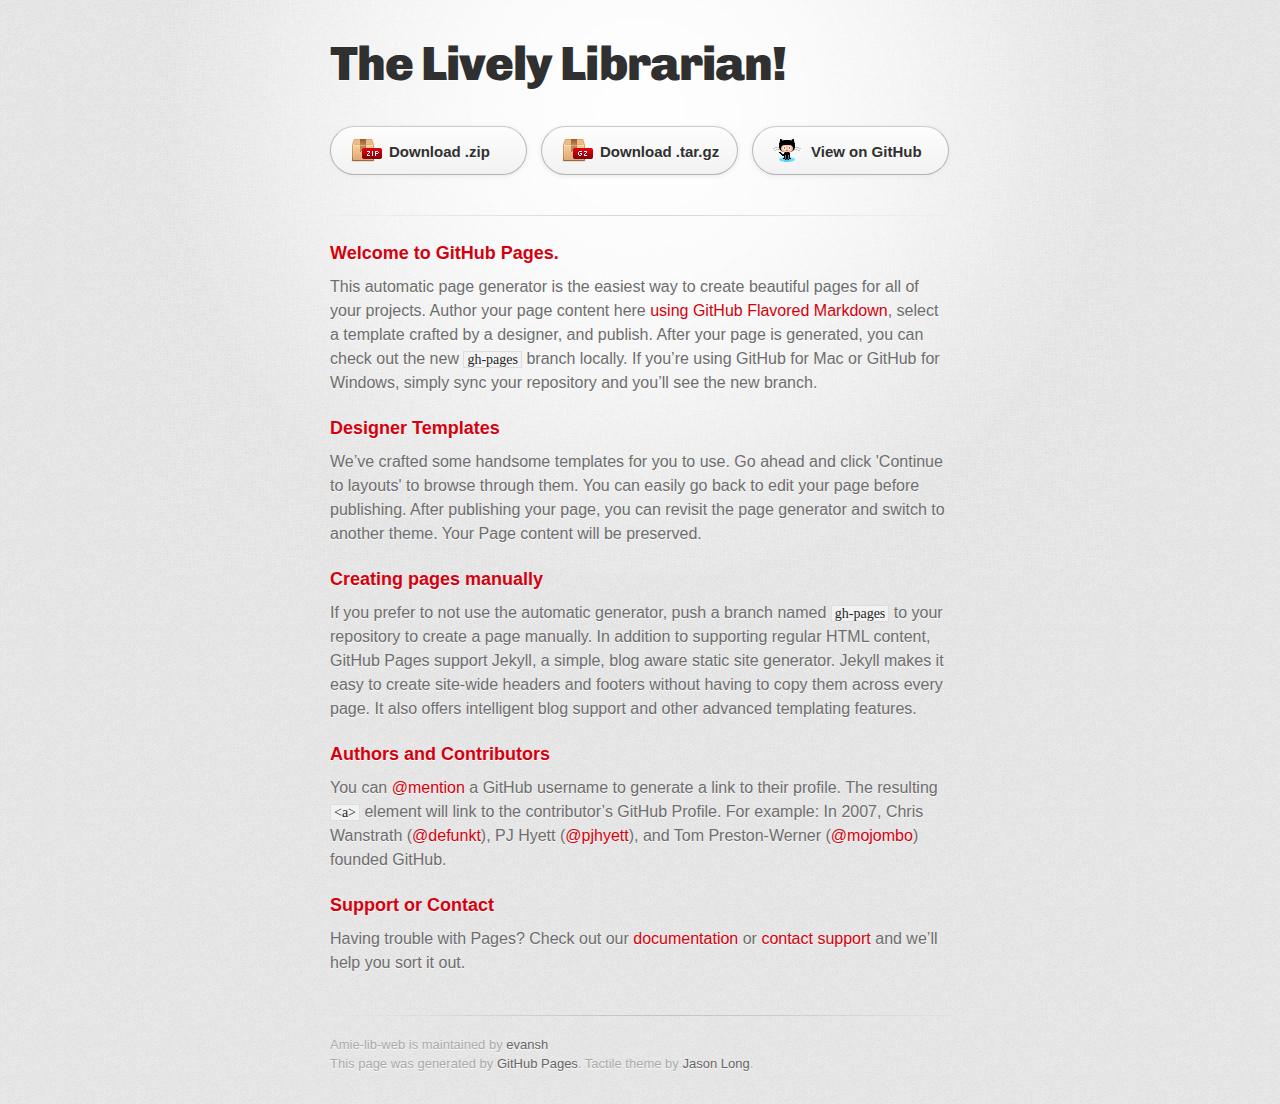
==== index.html @ ff78435d "Update index.html" ====
<!DOCTYPE html>
<html>
  <head>
    <meta charset='utf-8'>
    <meta http-equiv="X-UA-Compatible" content="chrome=1">
    <link href='https://fonts.googleapis.com/css?family=Chivo:900' rel='stylesheet' type='text/css'>
    <link rel="stylesheet" type="text/css" href="stylesheets/stylesheet.css" media="screen">
    <link rel="stylesheet" type="text/css" href="stylesheets/github-dark.css" media="screen">
    <link rel="stylesheet" type="text/css" href="stylesheets/print.css" media="print">
    <!--[if lt IE 9]>
    <script src="//html5shiv.googlecode.com/svn/trunk/html5.js"></script>
    <![endif]-->
    <title>The Lively Librarian</title>
  </head>

  <body>
    <div id="container">
      <div class="inner">

        <header>
          <h1>The Lively Librarian!</h1>
          <h2></h2>
        </header>

        <section id="downloads" class="clearfix">
          <a href="https://github.com/evansh/amie-lib-web/zipball/master" id="download-zip" class="button"><span>Download .zip</span></a>
          <a href="https://github.com/evansh/amie-lib-web/tarball/master" id="download-tar-gz" class="button"><span>Download .tar.gz</span></a>
          <a href="https://github.com/evansh/amie-lib-web" id="view-on-github" class="button"><span>View on GitHub</span></a>
        </section>

        <hr>

        <section id="main_content">
          <h3>
<a id="welcome-to-github-pages" class="anchor" href="#welcome-to-github-pages" aria-hidden="true"><span class="octicon octicon-link"></span></a>Welcome to GitHub Pages.</h3>

<p>This automatic page generator is the easiest way to create beautiful pages for all of your projects. Author your page content here <a href="https://guides.github.com/features/mastering-markdown/">using GitHub Flavored Markdown</a>, select a template crafted by a designer, and publish. After your page is generated, you can check out the new <code>gh-pages</code> branch locally. If you’re using GitHub for Mac or GitHub for Windows, simply sync your repository and you’ll see the new branch.</p>

<h3>
<a id="designer-templates" class="anchor" href="#designer-templates" aria-hidden="true"><span class="octicon octicon-link"></span></a>Designer Templates</h3>

<p>We’ve crafted some handsome templates for you to use. Go ahead and click 'Continue to layouts' to browse through them. You can easily go back to edit your page before publishing. After publishing your page, you can revisit the page generator and switch to another theme. Your Page content will be preserved.</p>

<h3>
<a id="creating-pages-manually" class="anchor" href="#creating-pages-manually" aria-hidden="true"><span class="octicon octicon-link"></span></a>Creating pages manually</h3>

<p>If you prefer to not use the automatic generator, push a branch named <code>gh-pages</code> to your repository to create a page manually. In addition to supporting regular HTML content, GitHub Pages support Jekyll, a simple, blog aware static site generator. Jekyll makes it easy to create site-wide headers and footers without having to copy them across every page. It also offers intelligent blog support and other advanced templating features.</p>

<h3>
<a id="authors-and-contributors" class="anchor" href="#authors-and-contributors" aria-hidden="true"><span class="octicon octicon-link"></span></a>Authors and Contributors</h3>

<p>You can <a href="https://github.com/blog/821" class="user-mention">@mention</a> a GitHub username to generate a link to their profile. The resulting <code>&lt;a&gt;</code> element will link to the contributor’s GitHub Profile. For example: In 2007, Chris Wanstrath (<a href="https://github.com/defunkt" class="user-mention">@defunkt</a>), PJ Hyett (<a href="https://github.com/pjhyett" class="user-mention">@pjhyett</a>), and Tom Preston-Werner (<a href="https://github.com/mojombo" class="user-mention">@mojombo</a>) founded GitHub.</p>

<h3>
<a id="support-or-contact" class="anchor" href="#support-or-contact" aria-hidden="true"><span class="octicon octicon-link"></span></a>Support or Contact</h3>

<p>Having trouble with Pages? Check out our <a href="https://help.github.com/pages">documentation</a> or <a href="https://github.com/contact">contact support</a> and we’ll help you sort it out.</p>
        </section>

        <footer>
          Amie-lib-web is maintained by <a href="https://github.com/evansh">evansh</a><br>
          This page was generated by <a href="https://pages.github.com">GitHub Pages</a>. Tactile theme by <a href="https://twitter.com/jasonlong">Jason Long</a>.
        </footer>

        
      </div>
    </div>
  </body>
</html>
---- stylesheets/stylesheet.css ----
/* http://meyerweb.com/eric/tools/css/reset/
   v2.0 | 20110126
   License: none (public domain)
*/
html, body, div, span, applet, object, iframe,
h1, h2, h3, h4, h5, h6, p, blockquote, pre,
a, abbr, acronym, address, big, cite, code,
del, dfn, em, img, ins, kbd, q, s, samp,
small, strike, strong, sub, sup, tt, var,
b, u, i, center,
dl, dt, dd, ol, ul, li,
fieldset, form, label, legend,
table, caption, tbody, tfoot, thead, tr, th, td,
article, aside, canvas, details, embed,
figure, figcaption, footer, header, hgroup,
menu, nav, output, ruby, section, summary,
time, mark, audio, video {
	padding: 0;
	margin: 0;
	font: inherit;
	font-size: 100%;
	vertical-align: baseline;
	border: 0;
}
/* HTML5 display-role reset for older browsers */
article, aside, details, figcaption, figure,
footer, header, hgroup, menu, nav, section {
	display: block;
}
body {
	line-height: 1;
}
ol, ul {
	list-style: none;
}
blockquote, q {
	quotes: none;
}
blockquote:before, blockquote:after,
q:before, q:after {
	content: '';
	content: none;
}
table {
	border-spacing: 0;
	border-collapse: collapse;
}

/* LAYOUT STYLES */
body {
  font-family: 'Helvetica Neue', Helvetica, Arial, serif;
  font-size: 1em;
  line-height: 1.5;
  color: #6d6d6d;
  text-shadow: 0 1px 0 rgba(255, 255, 255, 0.8);
  background: #e7e7e7 url(../images/body-bg.png) 0 0 repeat;
}

a {
  color: #d5000d;
}
a:hover {
  color: #c5000c;
}

header {
  padding-top: 35px;
  padding-bottom: 25px;
}

header h1 {
  font-family: 'Chivo', 'Helvetica Neue', Helvetica, Arial, serif;
  font-size: 48px; font-weight: 900;
  line-height: 1.2;
  color: #303030;
  letter-spacing: -1px;
}

header h2 {
  font-size: 24px;
  font-weight: normal;
  line-height: 1.3;
  color: #aaa;
  letter-spacing: -1px;
}

#container {
  min-height: 595px;
  background: transparent url(../images/highlight-bg.jpg) 50% 0 no-repeat;
}

.inner {
  width: 620px;
  margin: 0 auto;
}

#container .inner img {
  max-width: 100%;
}

#downloads {
  margin-bottom: 40px;
}

a.button {
  display: block;
  float: left;
  width: 179px;
  padding: 12px 8px 12px 8px;
  margin-right: 14px;
  font-size: 15px;
  font-weight: bold;
  line-height: 25px;
  color: #303030;
  background: #fdfdfd; /* Old browsers */
  background: -moz-linear-gradient(top,  #fdfdfd 0%, #f2f2f2 100%); /* FF3.6+ */
  background: -webkit-gradient(linear, left top, left bottom, color-stop(0%,#fdfdfd), color-stop(100%,#f2f2f2)); /* Chrome,Safari4+ */
  background: -webkit-linear-gradient(top,  #fdfdfd 0%,#f2f2f2 100%); /* Chrome10+,Safari5.1+ */
  background: -o-linear-gradient(top,  #fdfdfd 0%,#f2f2f2 100%); /* Opera 11.10+ */
  background: -ms-linear-gradient(top,  #fdfdfd 0%,#f2f2f2 100%); /* IE10+ */
  background: linear-gradient(top,  #fdfdfd 0%,#f2f2f2 100%); /* W3C */
  filter: progid:DXImageTransform.Microsoft.gradient( startColorstr='#fdfdfd', endColorstr='#f2f2f2',GradientType=0 ); /* IE6-9 */
  border-top: solid 1px #cbcbcb;
  border-right: solid 1px #b7b7b7;
  border-bottom: solid 1px #b3b3b3;
  border-left: solid 1px #b7b7b7;
  border-radius: 30px;
  -webkit-box-shadow: 10px 10px 5px #888;
  -moz-box-shadow: 10px 10px 5px #888;
  box-shadow: 0px 1px 5px #e8e8e8;
  -moz-border-radius: 30px;
  -webkit-border-radius: 30px;
}
a.button:hover {
  background: #fafafa; /* Old browsers */
  background: -moz-linear-gradient(top,  #fdfdfd 0%, #f6f6f6 100%); /* FF3.6+ */
  background: -webkit-gradient(linear, left top, left bottom, color-stop(0%,#fdfdfd), color-stop(100%,#f6f6f6)); /* Chrome,Safari4+ */
  background: -webkit-linear-gradient(top,  #fdfdfd 0%,#f6f6f6 100%); /* Chrome10+,Safari5.1+ */
  background: -o-linear-gradient(top,  #fdfdfd 0%,#f6f6f6 100%); /* Opera 11.10+ */
  background: -ms-linear-gradient(top,  #fdfdfd 0%,#f6f6f6 100%); /* IE10+ */
  background: linear-gradient(top,  #fdfdfd 0%,#f6f6f6, 100%); /* W3C */
  filter: progid:DXImageTransform.Microsoft.gradient( startColorstr='#fdfdfd', endColorstr='#f6f6f6',GradientType=0 ); /* IE6-9 */
  border-top: solid 1px #b7b7b7;
  border-right: solid 1px #b3b3b3;
  border-bottom: solid 1px #b3b3b3;
  border-left: solid 1px #b3b3b3;
}

a.button span {
  display: block;
  height: 23px;
  padding-left: 50px;
}

#download-zip span {
  background: transparent url(../images/zip-icon.png) 12px 50% no-repeat;
}
#download-tar-gz span {
  background: transparent url(../images/tar-gz-icon.png) 12px 50% no-repeat;
}
#view-on-github span {
  background: transparent url(../images/octocat-icon.png) 12px 50% no-repeat;
}
#view-on-github {
  margin-right: 0;
}

code, pre {
  margin-bottom: 30px;
  font-family: Monaco, "Bitstream Vera Sans Mono", "Lucida Console", Terminal;
  font-size: 14px;
  color: #222;
}

code {
  padding: 0 3px;
  background-color: #f2f2f2;
  border: solid 1px #ddd;
}

pre {
  padding: 20px;
  overflow: auto;
  color: #f2f2f2;
  text-shadow: none;
  background: #303030;
}
pre code {
  padding: 0;
  color: #f2f2f2;
  background-color: #303030;
  border: none;
}

ul, ol, dl {
  margin-bottom: 20px;
}


/* COMMON STYLES */

hr {
  height: 1px;
  padding-bottom: 1em;
  margin-top: 1em;
  line-height: 1px;
  background: transparent url('../images/hr.png') 50% 0 no-repeat;
  border: none;
}

strong {
  font-weight: bold;
}

em {
  font-style: italic;
}

table {
  width: 100%;
  border: 1px solid #ebebeb;
}

th {
  font-weight: 500;
}

td {
  font-weight: 300;
  text-align: center;
  border: 1px solid #ebebeb;
}

form {
  padding: 20px;
  background: #f2f2f2;

}


/* GENERAL ELEMENT TYPE STYLES */

h1 {
  font-size: 32px;
}

h2 {
  margin-bottom: 8px;
  font-size: 22px;
  font-weight: bold;
  color: #303030;
}

h3 {
  margin-bottom: 8px;
  font-size: 18px;
  font-weight: bold;
  color: #d5000d;
}

h4 {
  font-size: 16px;
  font-weight: bold;
  color: #303030;
}

h5 {
  font-size: 1em;
  color: #303030;
}

h6 {
  font-size: .8em;
  color: #303030;
}

p {
  margin-bottom: 20px;
  font-weight: 300;
}

a {
  text-decoration: none;
}

p a {
  font-weight: 400;
}

blockquote {
  padding: 0 0 0 30px;
  margin-bottom: 20px;
  font-size: 1.6em;
  border-left: 10px solid #e9e9e9;
}

ul li {
  list-style-position: inside;
  list-style: disc;
  padding-left: 20px;
}

ol li {
  list-style-position: inside;
  list-style: decimal;
  padding-left: 3px;
}

dl dt {
  color: #303030;
}

footer {
  padding-top: 20px;
  padding-bottom: 30px;
  margin-top: 40px;
  font-size: 13px;
  color: #aaa;
  background: transparent url('../images/hr.png') 0 0 no-repeat;
}

footer a {
  color: #666;
}
footer a:hover {
  color: #444;
}

/* MISC */
.clearfix:after {
  display: block;
  height: 0;
  clear: both;
  visibility: hidden;
  content: '.';
}

.clearfix {display: inline-block;}
* html .clearfix {height: 1%;}
.clearfix {display: block;}

/* #Media Queries
================================================== */

/* Smaller than standard 960 (devices and browsers) */
@media only screen and (max-width: 959px) { }

/* Tablet Portrait size to standard 960 (devices and browsers) */
@media only screen and (min-width: 768px) and (max-width: 959px) { }

/* All Mobile Sizes (devices and browser) */
@media only screen and (max-width: 767px) {
  header {
    padding-top: 10px;
    padding-bottom: 10px;
  }
  #downloads {
    margin-bottom: 25px;
  }
  #download-zip, #download-tar-gz {
    display: none;
  }
  .inner {
    width: 94%;
    margin: 0 auto;
  }
}

/* Mobile Landscape Size to Tablet Portrait (devices and browsers) */
@media only screen and (min-width: 480px) and (max-width: 767px) { }

/* Mobile Portrait Size to Mobile Landscape Size (devices and browsers) */
@media only screen and (max-width: 479px) { }
---- stylesheets/github-dark.css ----
/*
   Copyright 2014 GitHub Inc.

   Licensed under the Apache License, Version 2.0 (the "License");
   you may not use this file except in compliance with the License.
   You may obtain a copy of the License at

       http://www.apache.org/licenses/LICENSE-2.0

   Unless required by applicable law or agreed to in writing, software
   distributed under the License is distributed on an "AS IS" BASIS,
   WITHOUT WARRANTIES OR CONDITIONS OF ANY KIND, either express or implied.
   See the License for the specific language governing permissions and
   limitations under the License.

*/

.pl-c /* comment */ {
  color: #969896;
}

.pl-c1      /* constant, markup.raw, meta.diff.header, meta.module-reference, meta.property-name, support, support.constant, support.variable, variable.other.constant */,
.pl-s .pl-v /* string variable */ {
  color: #0099cd;
}

.pl-e  /* entity */,
.pl-en /* entity.name */ {
  color: #9774cb;
}

.pl-s .pl-s1 /* string source */,
.pl-smi      /* storage.modifier.import, storage.modifier.package, storage.type.java, variable.other, variable.parameter.function */ {
  color: #ddd;
}

.pl-ent /* entity.name.tag */ {
  color: #7bcc72;
}

.pl-k /* keyword, storage, storage.type */ {
  color: #cc2372;
}

.pl-pds              /* punctuation.definition.string, string.regexp.character-class */,
.pl-s                /* string */,
.pl-s .pl-pse .pl-s1 /* string punctuation.section.embedded source */,
.pl-sr               /* string.regexp */,
.pl-sr .pl-cce       /* string.regexp constant.character.escape */,
.pl-sr .pl-sra       /* string.regexp string.regexp.arbitrary-repitition */,
.pl-sr .pl-sre       /* string.regexp source.ruby.embedded */ {
  color: #3c66e2;
}

.pl-v /* variable */ {
  color: #fb8764;
}

.pl-id /* invalid.deprecated */ {
  color: #e63525;
}

.pl-ii /* invalid.illegal */ {
  background-color: #e63525;
  color: #f8f8f8;
}

.pl-sr .pl-cce /* string.regexp constant.character.escape */ {
  color: #7bcc72;
  font-weight: bold;
}

.pl-ml /* markup.list */ {
  color: #c26b2b;
}

.pl-mh        /* markup.heading */,
.pl-mh .pl-en /* markup.heading entity.name */,
.pl-ms        /* meta.separator */ {
  color: #264ec5;
  font-weight: bold;
}

.pl-mq /* markup.quote */ {
  color: #00acac;
}

.pl-mi /* markup.italic */ {
  color: #ddd;
  font-style: italic;
}

.pl-mb /* markup.bold */ {
  color: #ddd;
  font-weight: bold;
}

.pl-md /* markup.deleted, meta.diff.header.from-file */ {
  background-color: #ffecec;
  color: #bd2c00;
}

.pl-mi1 /* markup.inserted, meta.diff.header.to-file */ {
  background-color: #eaffea;
  color: #55a532;
}

.pl-mdr /* meta.diff.range */ {
  color: #9774cb;
  font-weight: bold;
}

.pl-mo /* meta.output */ {
  color: #264ec5;
}
---- stylesheets/print.css ----
html, body, div, span, applet, object, iframe,
h1, h2, h3, h4, h5, h6, p, blockquote, pre,
a, abbr, acronym, address, big, cite, code,
del, dfn, em, img, ins, kbd, q, s, samp,
small, strike, strong, sub, sup, tt, var,
b, u, i, center,
dl, dt, dd, ol, ul, li,
fieldset, form, label, legend,
table, caption, tbody, tfoot, thead, tr, th, td,
article, aside, canvas, details, embed,
figure, figcaption, footer, header, hgroup,
menu, nav, output, ruby, section, summary,
time, mark, audio, video {
  padding: 0;
  margin: 0;
  font: inherit;
  font-size: 100%;
  vertical-align: baseline;
  border: 0;
}
/* HTML5 display-role reset for older browsers */
article, aside, details, figcaption, figure,
footer, header, hgroup, menu, nav, section {
  display: block;
}
body {
  line-height: 1;
}
ol, ul {
  list-style: none;
}
blockquote, q {
  quotes: none;
}
blockquote:before, blockquote:after,
q:before, q:after {
  content: '';
  content: none;
}
table {
  border-spacing: 0;
  border-collapse: collapse;
}
body {
  font-family: 'Helvetica Neue', Helvetica, Arial, serif;
  font-size: 13px;
  line-height: 1.5;
  color: #000;
}

a {
  font-weight: bold;
  color: #d5000d;
}

header {
  padding-top: 35px;
  padding-bottom: 10px;
}

header h1 {
  font-size: 48px;
  font-weight: bold;
  line-height: 1.2;
  color: #303030;
  letter-spacing: -1px;
}

header h2 {
  font-size: 24px;
  font-weight: normal;
  line-height: 1.3;
  color: #aaa;
  letter-spacing: -1px;
}
#downloads {
  display: none;
}
#main_content {
  padding-top: 20px;
}

code, pre {
  margin-bottom: 30px;
  font-family: Monaco, "Bitstream Vera Sans Mono", "Lucida Console", Terminal;
  font-size: 12px;
  color: #222;
}

code {
  padding: 0 3px;
}

pre {
  padding: 20px;
  overflow: auto;
  border: solid 1px #ddd;
}
pre code {
  padding: 0;
}

ul, ol, dl {
  margin-bottom: 20px;
}


/* COMMON STYLES */

table {
  width: 100%;
  border: 1px solid #ebebeb;
}

th {
  font-weight: 500;
}

td {
  font-weight: 300;
  text-align: center;
  border: 1px solid #ebebeb;
}

form {
  padding: 20px;
  background: #f2f2f2;

}


/* GENERAL ELEMENT TYPE STYLES */

h1 {
  font-size: 2.8em;
}

h2 {
  margin-bottom: 8px;
  font-size: 22px;
  font-weight: bold;
  color: #303030;
}

h3 {
  margin-bottom: 8px;
  font-size: 18px;
  font-weight: bold;
  color: #d5000d;
}

h4 {
  font-size: 16px;
  font-weight: bold;
  color: #303030;
}

h5 {
  font-size: 1em;
  color: #303030;
}

h6 {
  font-size: .8em;
  color: #303030;
}

p {
  margin-bottom: 20px;
  font-weight: 300;
}

a {
  text-decoration: none;
}

p a {
  font-weight: 400;
}

blockquote {
  padding: 0 0 0 30px;
  margin-bottom: 20px;
  font-size: 1.6em;
  border-left: 10px solid #e9e9e9;
}

ul li {
  list-style-position: inside;
  list-style: disc;
  padding-left: 20px;
}

ol li {
  list-style-position: inside;
  list-style: decimal;
  padding-left: 3px;
}

dl dd {
  font-style: italic;
  font-weight: 100;
}

footer {
  padding-top: 20px;
  padding-bottom: 30px;
  margin-top: 40px;
  font-size: 13px;
  color: #aaa;
}

footer a {
  color: #666;
}

/* MISC */
.clearfix:after {
  display: block;
  height: 0;
  clear: both;
  visibility: hidden;
  content: '.';
}

.clearfix {display: inline-block;}
* html .clearfix {height: 1%;}
.clearfix {display: block;}
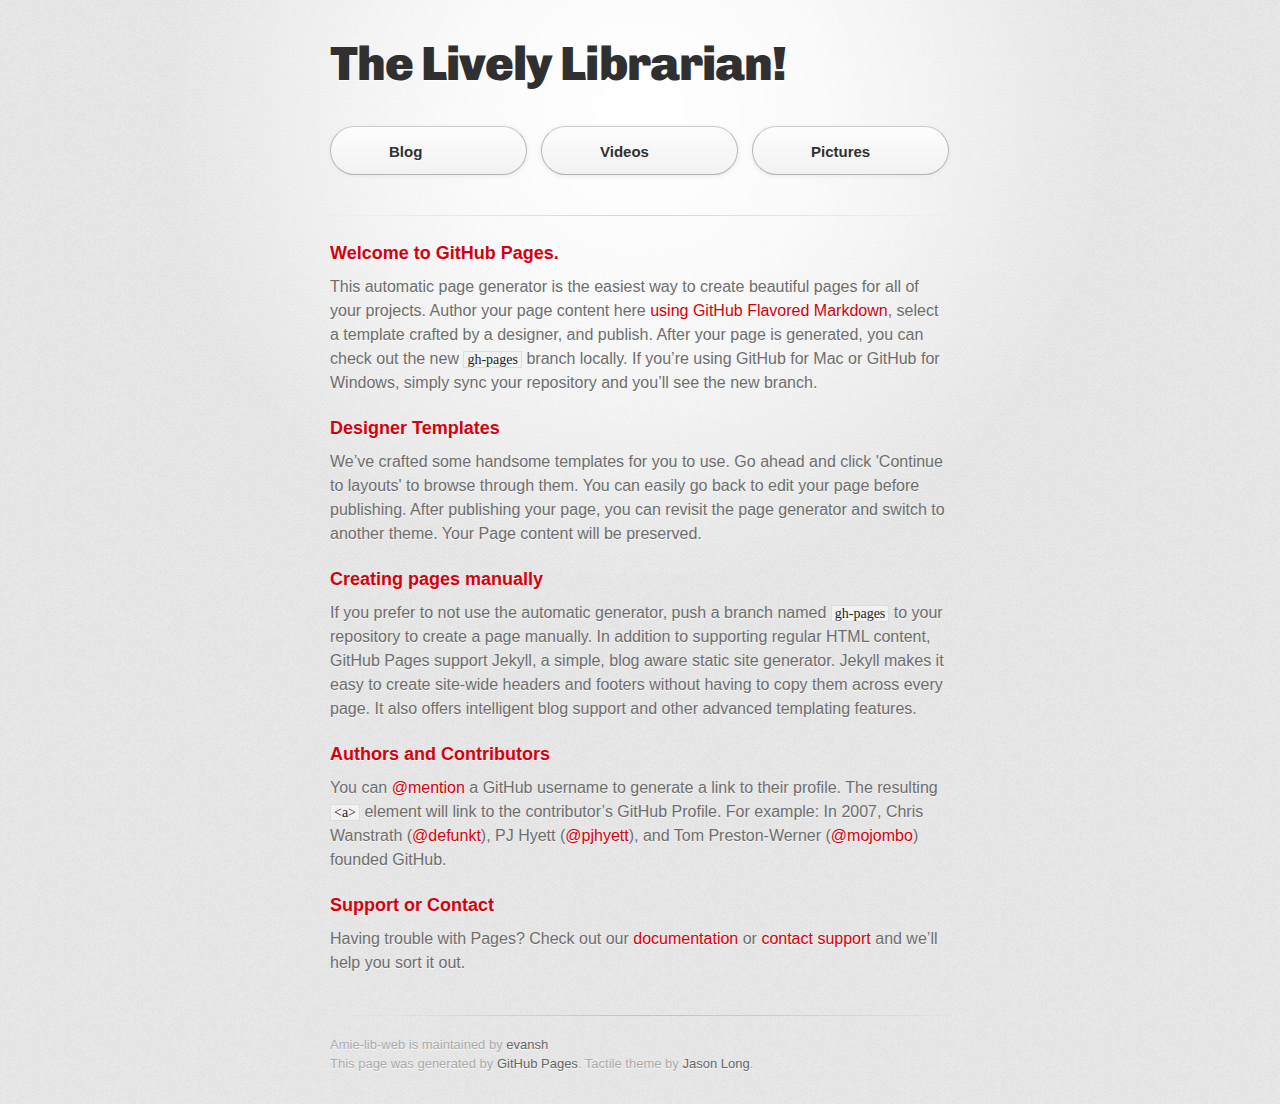
==== commit 9d4d6a18: "Updating links" ====
--- a/index.html
+++ b/index.html
@@ -23,9 +23,9 @@
         </header>
 
         <section id="downloads" class="clearfix">
-          <a href="https://github.com/evansh/amie-lib-web/zipball/master" id="download-zip" class="button"><span>Download .zip</span></a>
-          <a href="https://github.com/evansh/amie-lib-web/tarball/master" id="download-tar-gz" class="button"><span>Download .tar.gz</span></a>
-          <a href="https://github.com/evansh/amie-lib-web" id="view-on-github" class="button"><span>View on GitHub</span></a>
+          <a href="/blog.html" id="download-zip" class="button"><span>Blog</span></a>
+          <a href="/videos.html" id="download-tar-gz" class="button"><span>Videos</span></a>
+          <a href="/pictures.html" id="view-on-github" class="button"><span>Pictures</span></a>
         </section>
 
         <hr>
--- a/stylesheets/stylesheet.css
+++ b/stylesheets/stylesheet.css
@@ -153,13 +153,13 @@
 }
 
 #download-zip span {
-  background: transparent url(../images/zip-icon.png) 12px 50% no-repeat;
+  background: transparent /*url(../images/zip-icon.png)*/ 12px 50% no-repeat;
 }
 #download-tar-gz span {
-  background: transparent url(../images/tar-gz-icon.png) 12px 50% no-repeat;
+  background: transparent /*url(../images/tar-gz-icon.png)*/ 12px 50% no-repeat;
 }
 #view-on-github span {
-  background: transparent url(../images/octocat-icon.png) 12px 50% no-repeat;
+  background: transparent /*url(../images/octocat-icon.png)*/ 12px 50% no-repeat;
 }
 #view-on-github {
   margin-right: 0;
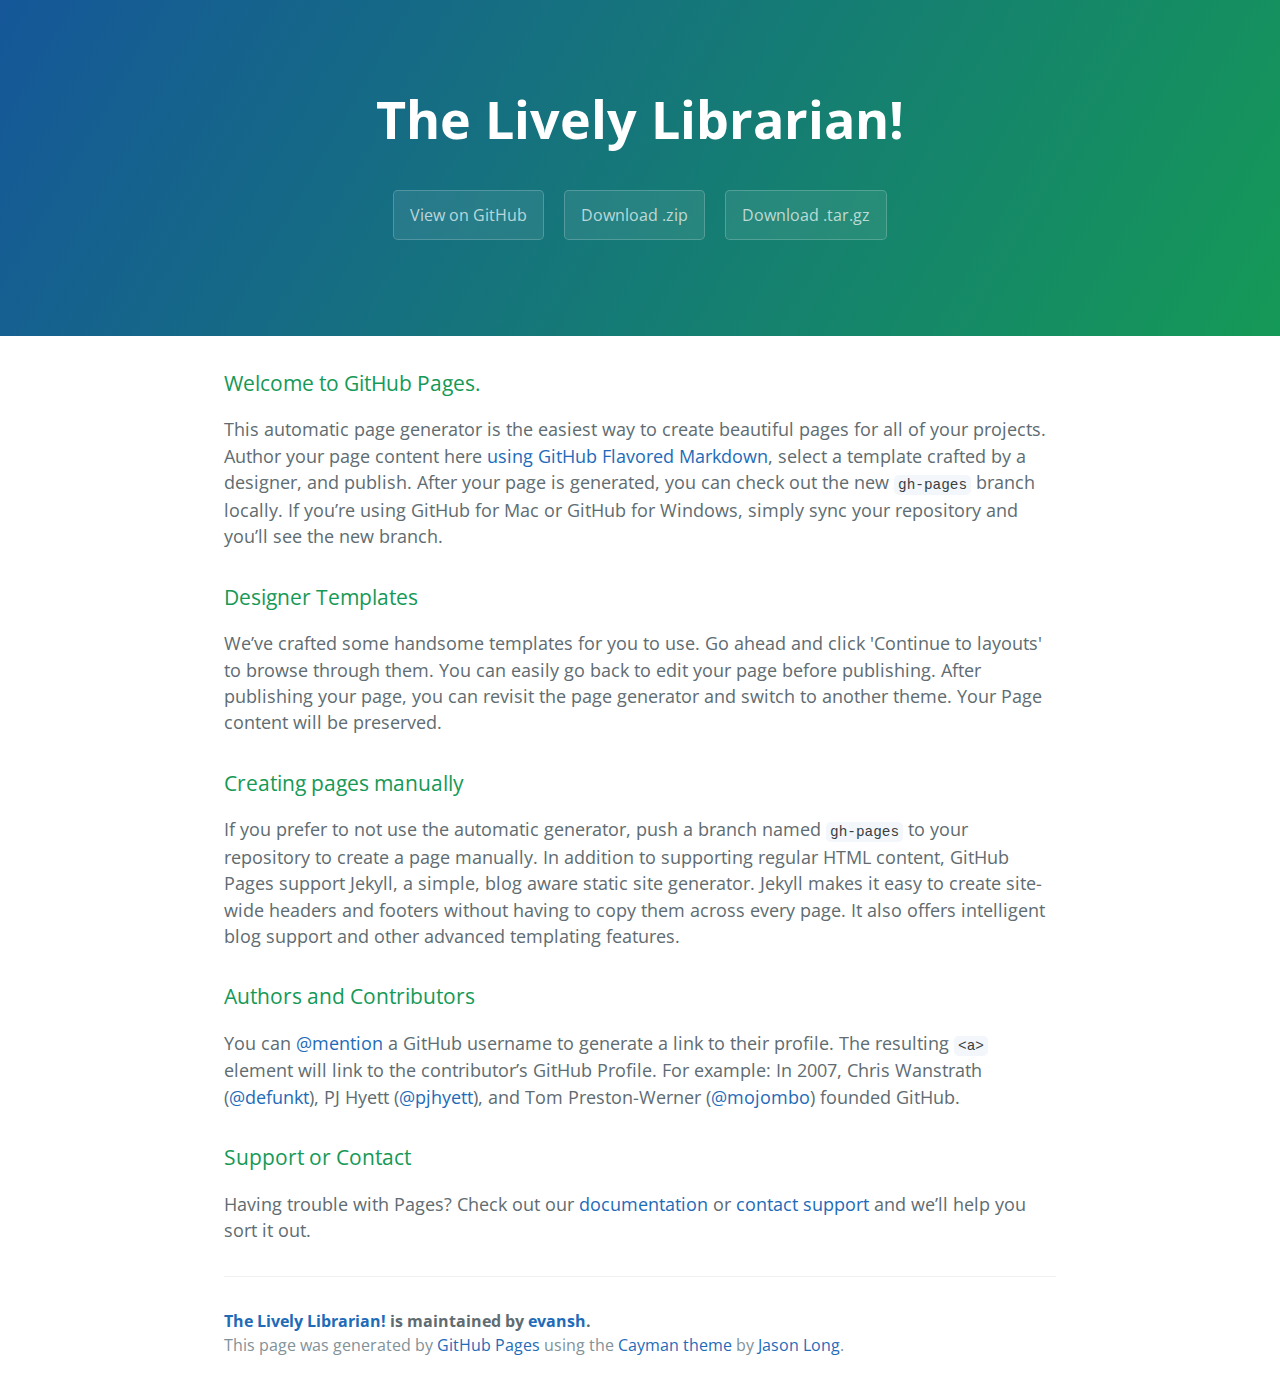
==== commit b1f731a0: "Create gh-pages branch via GitHub" ====
--- a/index.html
+++ b/index.html
@@ -1,37 +1,25 @@
 <!DOCTYPE html>
-<html>
+<html lang="en-us">
   <head>
-    <meta charset='utf-8'>
-    <meta http-equiv="X-UA-Compatible" content="chrome=1">
-    <link href='https://fonts.googleapis.com/css?family=Chivo:900' rel='stylesheet' type='text/css'>
+    <meta charset="UTF-8">
+    <title>The Lively Librarian! by evansh</title>
+    <meta name="viewport" content="width=device-width, initial-scale=1">
+    <link rel="stylesheet" type="text/css" href="stylesheets/normalize.css" media="screen">
+    <link href='https://fonts.googleapis.com/css?family=Open+Sans:400,700' rel='stylesheet' type='text/css'>
     <link rel="stylesheet" type="text/css" href="stylesheets/stylesheet.css" media="screen">
-    <link rel="stylesheet" type="text/css" href="stylesheets/github-dark.css" media="screen">
-    <link rel="stylesheet" type="text/css" href="stylesheets/print.css" media="print">
-    <!--[if lt IE 9]>
-    <script src="//html5shiv.googlecode.com/svn/trunk/html5.js"></script>
-    <![endif]-->
-    <title>The Lively Librarian</title>
+    <link rel="stylesheet" type="text/css" href="stylesheets/github-light.css" media="screen">
   </head>
+  <body>
+    <section class="page-header">
+      <h1 class="project-name">The Lively Librarian!</h1>
+      <h2 class="project-tagline"></h2>
+      <a href="https://github.com/evansh/amie-lib-web" class="btn">View on GitHub</a>
+      <a href="https://github.com/evansh/amie-lib-web/zipball/master" class="btn">Download .zip</a>
+      <a href="https://github.com/evansh/amie-lib-web/tarball/master" class="btn">Download .tar.gz</a>
+    </section>
 
-  <body>
-    <div id="container">
-      <div class="inner">
-
-        <header>
-          <h1>The Lively Librarian!</h1>
-          <h2></h2>
-        </header>
-
-        <section id="downloads" class="clearfix">
-          <a href="/blog.html" id="download-zip" class="button"><span>Blog</span></a>
-          <a href="/videos.html" id="download-tar-gz" class="button"><span>Videos</span></a>
-          <a href="/pictures.html" id="view-on-github" class="button"><span>Pictures</span></a>
-        </section>
-
-        <hr>
-
-        <section id="main_content">
-          <h3>
+    <section class="main-content">
+      <h3>
 <a id="welcome-to-github-pages" class="anchor" href="#welcome-to-github-pages" aria-hidden="true"><span class="octicon octicon-link"></span></a>Welcome to GitHub Pages.</h3>
 
 <p>This automatic page generator is the easiest way to create beautiful pages for all of your projects. Author your page content here <a href="https://guides.github.com/features/mastering-markdown/">using GitHub Flavored Markdown</a>, select a template crafted by a designer, and publish. After your page is generated, you can check out the new <code>gh-pages</code> branch locally. If you’re using GitHub for Mac or GitHub for Windows, simply sync your repository and you’ll see the new branch.</p>
@@ -55,15 +43,25 @@
 <a id="support-or-contact" class="anchor" href="#support-or-contact" aria-hidden="true"><span class="octicon octicon-link"></span></a>Support or Contact</h3>
 
 <p>Having trouble with Pages? Check out our <a href="https://help.github.com/pages">documentation</a> or <a href="https://github.com/contact">contact support</a> and we’ll help you sort it out.</p>
-        </section>
 
-        <footer>
-          Amie-lib-web is maintained by <a href="https://github.com/evansh">evansh</a><br>
-          This page was generated by <a href="https://pages.github.com">GitHub Pages</a>. Tactile theme by <a href="https://twitter.com/jasonlong">Jason Long</a>.
-        </footer>
+      <footer class="site-footer">
+        <span class="site-footer-owner"><a href="https://github.com/evansh/amie-lib-web">The Lively Librarian!</a> is maintained by <a href="https://github.com/evansh">evansh</a>.</span>
 
-        
-      </div>
-    </div>
+        <span class="site-footer-credits">This page was generated by <a href="https://pages.github.com">GitHub Pages</a> using the <a href="https://github.com/jasonlong/cayman-theme">Cayman theme</a> by <a href="https://twitter.com/jasonlong">Jason Long</a>.</span>
+      </footer>
+
+    </section>
+
+            <script type="text/javascript">
+            var gaJsHost = (("https:" == document.location.protocol) ? "https://ssl." : "http://www.");
+            document.write(unescape("%3Cscript src='" + gaJsHost + "google-analytics.com/ga.js' type='text/javascript'%3E%3C/script%3E"));
+          </script>
+          <script type="text/javascript">
+            try {
+              var pageTracker = _gat._getTracker("UA-66142413-1");
+            pageTracker._trackPageview();
+            } catch(err) {}
+          </script>
+
   </body>
 </html>
--- a/stylesheets/stylesheet.css
+++ b/stylesheets/stylesheet.css
@@ -1,373 +1,245 @@
-/* http://meyerweb.com/eric/tools/css/reset/
-   v2.0 | 20110126
-   License: none (public domain)
-*/
-html, body, div, span, applet, object, iframe,
-h1, h2, h3, h4, h5, h6, p, blockquote, pre,
-a, abbr, acronym, address, big, cite, code,
-del, dfn, em, img, ins, kbd, q, s, samp,
-small, strike, strong, sub, sup, tt, var,
-b, u, i, center,
-dl, dt, dd, ol, ul, li,
-fieldset, form, label, legend,
-table, caption, tbody, tfoot, thead, tr, th, td,
-article, aside, canvas, details, embed,
-figure, figcaption, footer, header, hgroup,
-menu, nav, output, ruby, section, summary,
-time, mark, audio, video {
-	padding: 0;
-	margin: 0;
-	font: inherit;
-	font-size: 100%;
-	vertical-align: baseline;
-	border: 0;
-}
-/* HTML5 display-role reset for older browsers */
-article, aside, details, figcaption, figure,
-footer, header, hgroup, menu, nav, section {
-	display: block;
-}
+* {
+  box-sizing: border-box; }
+
 body {
-	line-height: 1;
-}
-ol, ul {
-	list-style: none;
-}
-blockquote, q {
-	quotes: none;
-}
-blockquote:before, blockquote:after,
-q:before, q:after {
-	content: '';
-	content: none;
-}
-table {
-	border-spacing: 0;
-	border-collapse: collapse;
-}
-
-/* LAYOUT STYLES */
-body {
-  font-family: 'Helvetica Neue', Helvetica, Arial, serif;
-  font-size: 1em;
+  padding: 0;
+  margin: 0;
+  font-family: "Open Sans", "Helvetica Neue", Helvetica, Arial, sans-serif;
+  font-size: 16px;
   line-height: 1.5;
-  color: #6d6d6d;
-  text-shadow: 0 1px 0 rgba(255, 255, 255, 0.8);
-  background: #e7e7e7 url(../images/body-bg.png) 0 0 repeat;
-}
+  color: #606c71; }
 
 a {
-  color: #d5000d;
-}
-a:hover {
-  color: #c5000c;
-}
-
-header {
-  padding-top: 35px;
-  padding-bottom: 25px;
-}
-
-header h1 {
-  font-family: 'Chivo', 'Helvetica Neue', Helvetica, Arial, serif;
-  font-size: 48px; font-weight: 900;
-  line-height: 1.2;
-  color: #303030;
-  letter-spacing: -1px;
-}
-
-header h2 {
-  font-size: 24px;
+  color: #1e6bb8;
+  text-decoration: none; }
+  a:hover {
+    text-decoration: underline; }
+
+.btn {
+  display: inline-block;
+  margin-bottom: 1rem;
+  color: rgba(255, 255, 255, 0.7);
+  background-color: rgba(255, 255, 255, 0.08);
+  border-color: rgba(255, 255, 255, 0.2);
+  border-style: solid;
+  border-width: 1px;
+  border-radius: 0.3rem;
+  transition: color 0.2s, background-color 0.2s, border-color 0.2s; }
+  .btn + .btn {
+    margin-left: 1rem; }
+
+.btn:hover {
+  color: rgba(255, 255, 255, 0.8);
+  text-decoration: none;
+  background-color: rgba(255, 255, 255, 0.2);
+  border-color: rgba(255, 255, 255, 0.3); }
+
+@media screen and (min-width: 64em) {
+  .btn {
+    padding: 0.75rem 1rem; } }
+
+@media screen and (min-width: 42em) and (max-width: 64em) {
+  .btn {
+    padding: 0.6rem 0.9rem;
+    font-size: 0.9rem; } }
+
+@media screen and (max-width: 42em) {
+  .btn {
+    display: block;
+    width: 100%;
+    padding: 0.75rem;
+    font-size: 0.9rem; }
+    .btn + .btn {
+      margin-top: 1rem;
+      margin-left: 0; } }
+
+.page-header {
+  color: #fff;
+  text-align: center;
+  background-color: #159957;
+  background-image: linear-gradient(120deg, #155799, #159957); }
+
+@media screen and (min-width: 64em) {
+  .page-header {
+    padding: 5rem 6rem; } }
+
+@media screen and (min-width: 42em) and (max-width: 64em) {
+  .page-header {
+    padding: 3rem 4rem; } }
+
+@media screen and (max-width: 42em) {
+  .page-header {
+    padding: 2rem 1rem; } }
+
+.project-name {
+  margin-top: 0;
+  margin-bottom: 0.1rem; }
+
+@media screen and (min-width: 64em) {
+  .project-name {
+    font-size: 3.25rem; } }
+
+@media screen and (min-width: 42em) and (max-width: 64em) {
+  .project-name {
+    font-size: 2.25rem; } }
+
+@media screen and (max-width: 42em) {
+  .project-name {
+    font-size: 1.75rem; } }
+
+.project-tagline {
+  margin-bottom: 2rem;
   font-weight: normal;
-  line-height: 1.3;
-  color: #aaa;
-  letter-spacing: -1px;
-}
-
-#container {
-  min-height: 595px;
-  background: transparent url(../images/highlight-bg.jpg) 50% 0 no-repeat;
-}
-
-.inner {
-  width: 620px;
-  margin: 0 auto;
-}
-
-#container .inner img {
-  max-width: 100%;
-}
-
-#downloads {
-  margin-bottom: 40px;
-}
-
-a.button {
+  opacity: 0.7; }
+
+@media screen and (min-width: 64em) {
+  .project-tagline {
+    font-size: 1.25rem; } }
+
+@media screen and (min-width: 42em) and (max-width: 64em) {
+  .project-tagline {
+    font-size: 1.15rem; } }
+
+@media screen and (max-width: 42em) {
+  .project-tagline {
+    font-size: 1rem; } }
+
+.main-content :first-child {
+  margin-top: 0; }
+.main-content img {
+  max-width: 100%; }
+.main-content h1, .main-content h2, .main-content h3, .main-content h4, .main-content h5, .main-content h6 {
+  margin-top: 2rem;
+  margin-bottom: 1rem;
+  font-weight: normal;
+  color: #159957; }
+.main-content p {
+  margin-bottom: 1em; }
+.main-content code {
+  padding: 2px 4px;
+  font-family: Consolas, "Liberation Mono", Menlo, Courier, monospace;
+  font-size: 0.9rem;
+  color: #383e41;
+  background-color: #f3f6fa;
+  border-radius: 0.3rem; }
+.main-content pre {
+  padding: 0.8rem;
+  margin-top: 0;
+  margin-bottom: 1rem;
+  font: 1rem Consolas, "Liberation Mono", Menlo, Courier, monospace;
+  color: #567482;
+  word-wrap: normal;
+  background-color: #f3f6fa;
+  border: solid 1px #dce6f0;
+  border-radius: 0.3rem; }
+  .main-content pre > code {
+    padding: 0;
+    margin: 0;
+    font-size: 0.9rem;
+    color: #567482;
+    word-break: normal;
+    white-space: pre;
+    background: transparent;
+    border: 0; }
+.main-content .highlight {
+  margin-bottom: 1rem; }
+  .main-content .highlight pre {
+    margin-bottom: 0;
+    word-break: normal; }
+.main-content .highlight pre, .main-content pre {
+  padding: 0.8rem;
+  overflow: auto;
+  font-size: 0.9rem;
+  line-height: 1.45;
+  border-radius: 0.3rem; }
+.main-content pre code, .main-content pre tt {
+  display: inline;
+  max-width: initial;
+  padding: 0;
+  margin: 0;
+  overflow: initial;
+  line-height: inherit;
+  word-wrap: normal;
+  background-color: transparent;
+  border: 0; }
+  .main-content pre code:before, .main-content pre code:after, .main-content pre tt:before, .main-content pre tt:after {
+    content: normal; }
+.main-content ul, .main-content ol {
+  margin-top: 0; }
+.main-content blockquote {
+  padding: 0 1rem;
+  margin-left: 0;
+  color: #819198;
+  border-left: 0.3rem solid #dce6f0; }
+  .main-content blockquote > :first-child {
+    margin-top: 0; }
+  .main-content blockquote > :last-child {
+    margin-bottom: 0; }
+.main-content table {
   display: block;
-  float: left;
-  width: 179px;
-  padding: 12px 8px 12px 8px;
-  margin-right: 14px;
-  font-size: 15px;
-  font-weight: bold;
-  line-height: 25px;
-  color: #303030;
-  background: #fdfdfd; /* Old browsers */
-  background: -moz-linear-gradient(top,  #fdfdfd 0%, #f2f2f2 100%); /* FF3.6+ */
-  background: -webkit-gradient(linear, left top, left bottom, color-stop(0%,#fdfdfd), color-stop(100%,#f2f2f2)); /* Chrome,Safari4+ */
-  background: -webkit-linear-gradient(top,  #fdfdfd 0%,#f2f2f2 100%); /* Chrome10+,Safari5.1+ */
-  background: -o-linear-gradient(top,  #fdfdfd 0%,#f2f2f2 100%); /* Opera 11.10+ */
-  background: -ms-linear-gradient(top,  #fdfdfd 0%,#f2f2f2 100%); /* IE10+ */
-  background: linear-gradient(top,  #fdfdfd 0%,#f2f2f2 100%); /* W3C */
-  filter: progid:DXImageTransform.Microsoft.gradient( startColorstr='#fdfdfd', endColorstr='#f2f2f2',GradientType=0 ); /* IE6-9 */
-  border-top: solid 1px #cbcbcb;
-  border-right: solid 1px #b7b7b7;
-  border-bottom: solid 1px #b3b3b3;
-  border-left: solid 1px #b7b7b7;
-  border-radius: 30px;
-  -webkit-box-shadow: 10px 10px 5px #888;
-  -moz-box-shadow: 10px 10px 5px #888;
-  box-shadow: 0px 1px 5px #e8e8e8;
-  -moz-border-radius: 30px;
-  -webkit-border-radius: 30px;
-}
-a.button:hover {
-  background: #fafafa; /* Old browsers */
-  background: -moz-linear-gradient(top,  #fdfdfd 0%, #f6f6f6 100%); /* FF3.6+ */
-  background: -webkit-gradient(linear, left top, left bottom, color-stop(0%,#fdfdfd), color-stop(100%,#f6f6f6)); /* Chrome,Safari4+ */
-  background: -webkit-linear-gradient(top,  #fdfdfd 0%,#f6f6f6 100%); /* Chrome10+,Safari5.1+ */
-  background: -o-linear-gradient(top,  #fdfdfd 0%,#f6f6f6 100%); /* Opera 11.10+ */
-  background: -ms-linear-gradient(top,  #fdfdfd 0%,#f6f6f6 100%); /* IE10+ */
-  background: linear-gradient(top,  #fdfdfd 0%,#f6f6f6, 100%); /* W3C */
-  filter: progid:DXImageTransform.Microsoft.gradient( startColorstr='#fdfdfd', endColorstr='#f6f6f6',GradientType=0 ); /* IE6-9 */
-  border-top: solid 1px #b7b7b7;
-  border-right: solid 1px #b3b3b3;
-  border-bottom: solid 1px #b3b3b3;
-  border-left: solid 1px #b3b3b3;
-}
-
-a.button span {
+  width: 100%;
+  overflow: auto;
+  word-break: normal;
+  word-break: keep-all; }
+  .main-content table th {
+    font-weight: bold; }
+  .main-content table th, .main-content table td {
+    padding: 0.5rem 1rem;
+    border: 1px solid #e9ebec; }
+.main-content dl {
+  padding: 0; }
+  .main-content dl dt {
+    padding: 0;
+    margin-top: 1rem;
+    font-size: 1rem;
+    font-weight: bold; }
+  .main-content dl dd {
+    padding: 0;
+    margin-bottom: 1rem; }
+.main-content hr {
+  height: 2px;
+  padding: 0;
+  margin: 1rem 0;
+  background-color: #eff0f1;
+  border: 0; }
+
+@media screen and (min-width: 64em) {
+  .main-content {
+    max-width: 64rem;
+    padding: 2rem 6rem;
+    margin: 0 auto;
+    font-size: 1.1rem; } }
+
+@media screen and (min-width: 42em) and (max-width: 64em) {
+  .main-content {
+    padding: 2rem 4rem;
+    font-size: 1.1rem; } }
+
+@media screen and (max-width: 42em) {
+  .main-content {
+    padding: 2rem 1rem;
+    font-size: 1rem; } }
+
+.site-footer {
+  padding-top: 2rem;
+  margin-top: 2rem;
+  border-top: solid 1px #eff0f1; }
+
+.site-footer-owner {
   display: block;
-  height: 23px;
-  padding-left: 50px;
-}
-
-#download-zip span {
-  background: transparent /*url(../images/zip-icon.png)*/ 12px 50% no-repeat;
-}
-#download-tar-gz span {
-  background: transparent /*url(../images/tar-gz-icon.png)*/ 12px 50% no-repeat;
-}
-#view-on-github span {
-  background: transparent /*url(../images/octocat-icon.png)*/ 12px 50% no-repeat;
-}
-#view-on-github {
-  margin-right: 0;
-}
-
-code, pre {
-  margin-bottom: 30px;
-  font-family: Monaco, "Bitstream Vera Sans Mono", "Lucida Console", Terminal;
-  font-size: 14px;
-  color: #222;
-}
-
-code {
-  padding: 0 3px;
-  background-color: #f2f2f2;
-  border: solid 1px #ddd;
-}
-
-pre {
-  padding: 20px;
-  overflow: auto;
-  color: #f2f2f2;
-  text-shadow: none;
-  background: #303030;
-}
-pre code {
-  padding: 0;
-  color: #f2f2f2;
-  background-color: #303030;
-  border: none;
-}
-
-ul, ol, dl {
-  margin-bottom: 20px;
-}
-
-
-/* COMMON STYLES */
-
-hr {
-  height: 1px;
-  padding-bottom: 1em;
-  margin-top: 1em;
-  line-height: 1px;
-  background: transparent url('../images/hr.png') 50% 0 no-repeat;
-  border: none;
-}
-
-strong {
-  font-weight: bold;
-}
-
-em {
-  font-style: italic;
-}
-
-table {
-  width: 100%;
-  border: 1px solid #ebebeb;
-}
-
-th {
-  font-weight: 500;
-}
-
-td {
-  font-weight: 300;
-  text-align: center;
-  border: 1px solid #ebebeb;
-}
-
-form {
-  padding: 20px;
-  background: #f2f2f2;
-
-}
-
-
-/* GENERAL ELEMENT TYPE STYLES */
-
-h1 {
-  font-size: 32px;
-}
-
-h2 {
-  margin-bottom: 8px;
-  font-size: 22px;
-  font-weight: bold;
-  color: #303030;
-}
-
-h3 {
-  margin-bottom: 8px;
-  font-size: 18px;
-  font-weight: bold;
-  color: #d5000d;
-}
-
-h4 {
-  font-size: 16px;
-  font-weight: bold;
-  color: #303030;
-}
-
-h5 {
-  font-size: 1em;
-  color: #303030;
-}
-
-h6 {
-  font-size: .8em;
-  color: #303030;
-}
-
-p {
-  margin-bottom: 20px;
-  font-weight: 300;
-}
-
-a {
-  text-decoration: none;
-}
-
-p a {
-  font-weight: 400;
-}
-
-blockquote {
-  padding: 0 0 0 30px;
-  margin-bottom: 20px;
-  font-size: 1.6em;
-  border-left: 10px solid #e9e9e9;
-}
-
-ul li {
-  list-style-position: inside;
-  list-style: disc;
-  padding-left: 20px;
-}
-
-ol li {
-  list-style-position: inside;
-  list-style: decimal;
-  padding-left: 3px;
-}
-
-dl dt {
-  color: #303030;
-}
-
-footer {
-  padding-top: 20px;
-  padding-bottom: 30px;
-  margin-top: 40px;
-  font-size: 13px;
-  color: #aaa;
-  background: transparent url('../images/hr.png') 0 0 no-repeat;
-}
-
-footer a {
-  color: #666;
-}
-footer a:hover {
-  color: #444;
-}
-
-/* MISC */
-.clearfix:after {
-  display: block;
-  height: 0;
-  clear: both;
-  visibility: hidden;
-  content: '.';
-}
-
-.clearfix {display: inline-block;}
-* html .clearfix {height: 1%;}
-.clearfix {display: block;}
-
-/* #Media Queries
-================================================== */
-
-/* Smaller than standard 960 (devices and browsers) */
-@media only screen and (max-width: 959px) { }
-
-/* Tablet Portrait size to standard 960 (devices and browsers) */
-@media only screen and (min-width: 768px) and (max-width: 959px) { }
-
-/* All Mobile Sizes (devices and browser) */
-@media only screen and (max-width: 767px) {
-  header {
-    padding-top: 10px;
-    padding-bottom: 10px;
-  }
-  #downloads {
-    margin-bottom: 25px;
-  }
-  #download-zip, #download-tar-gz {
-    display: none;
-  }
-  .inner {
-    width: 94%;
-    margin: 0 auto;
-  }
-}
-
-/* Mobile Landscape Size to Tablet Portrait (devices and browsers) */
-@media only screen and (min-width: 480px) and (max-width: 767px) { }
-
-/* Mobile Portrait Size to Mobile Landscape Size (devices and browsers) */
-@media only screen and (max-width: 479px) { }
+  font-weight: bold; }
+
+.site-footer-credits {
+  color: #819198; }
+
+@media screen and (min-width: 64em) {
+  .site-footer {
+    font-size: 1rem; } }
+
+@media screen and (min-width: 42em) and (max-width: 64em) {
+  .site-footer {
+    font-size: 1rem; } }
+
+@media screen and (max-width: 42em) {
+  .site-footer {
+    font-size: 0.9rem; } }
--- a/stylesheets/github-light.css
+++ b/stylesheets/github-light.css
@@ -0,0 +1,116 @@
+/*
+   Copyright 2014 GitHub Inc.
+
+   Licensed under the Apache License, Version 2.0 (the "License");
+   you may not use this file except in compliance with the License.
+   You may obtain a copy of the License at
+
+       http://www.apache.org/licenses/LICENSE-2.0
+
+   Unless required by applicable law or agreed to in writing, software
+   distributed under the License is distributed on an "AS IS" BASIS,
+   WITHOUT WARRANTIES OR CONDITIONS OF ANY KIND, either express or implied.
+   See the License for the specific language governing permissions and
+   limitations under the License.
+
+*/
+
+.pl-c /* comment */ {
+  color: #969896;
+}
+
+.pl-c1      /* constant, markup.raw, meta.diff.header, meta.module-reference, meta.property-name, support, support.constant, support.variable, variable.other.constant */,
+.pl-s .pl-v /* string variable */ {
+  color: #0086b3;
+}
+
+.pl-e  /* entity */,
+.pl-en /* entity.name */ {
+  color: #795da3;
+}
+
+.pl-s .pl-s1 /* string source */,
+.pl-smi      /* storage.modifier.import, storage.modifier.package, storage.type.java, variable.other, variable.parameter.function */ {
+  color: #333;
+}
+
+.pl-ent /* entity.name.tag */ {
+  color: #63a35c;
+}
+
+.pl-k /* keyword, storage, storage.type */ {
+  color: #a71d5d;
+}
+
+.pl-pds              /* punctuation.definition.string, string.regexp.character-class */,
+.pl-s                /* string */,
+.pl-s .pl-pse .pl-s1 /* string punctuation.section.embedded source */,
+.pl-sr               /* string.regexp */,
+.pl-sr .pl-cce       /* string.regexp constant.character.escape */,
+.pl-sr .pl-sra       /* string.regexp string.regexp.arbitrary-repitition */,
+.pl-sr .pl-sre       /* string.regexp source.ruby.embedded */ {
+  color: #183691;
+}
+
+.pl-v /* variable */ {
+  color: #ed6a43;
+}
+
+.pl-id /* invalid.deprecated */ {
+  color: #b52a1d;
+}
+
+.pl-ii /* invalid.illegal */ {
+  background-color: #b52a1d;
+  color: #f8f8f8;
+}
+
+.pl-sr .pl-cce /* string.regexp constant.character.escape */ {
+  color: #63a35c;
+  font-weight: bold;
+}
+
+.pl-ml /* markup.list */ {
+  color: #693a17;
+}
+
+.pl-mh        /* markup.heading */,
+.pl-mh .pl-en /* markup.heading entity.name */,
+.pl-ms        /* meta.separator */ {
+  color: #1d3e81;
+  font-weight: bold;
+}
+
+.pl-mq /* markup.quote */ {
+  color: #008080;
+}
+
+.pl-mi /* markup.italic */ {
+  color: #333;
+  font-style: italic;
+}
+
+.pl-mb /* markup.bold */ {
+  color: #333;
+  font-weight: bold;
+}
+
+.pl-md /* markup.deleted, meta.diff.header.from-file */ {
+  background-color: #ffecec;
+  color: #bd2c00;
+}
+
+.pl-mi1 /* markup.inserted, meta.diff.header.to-file */ {
+  background-color: #eaffea;
+  color: #55a532;
+}
+
+.pl-mdr /* meta.diff.range */ {
+  color: #795da3;
+  font-weight: bold;
+}
+
+.pl-mo /* meta.output */ {
+  color: #1d3e81;
+}
+
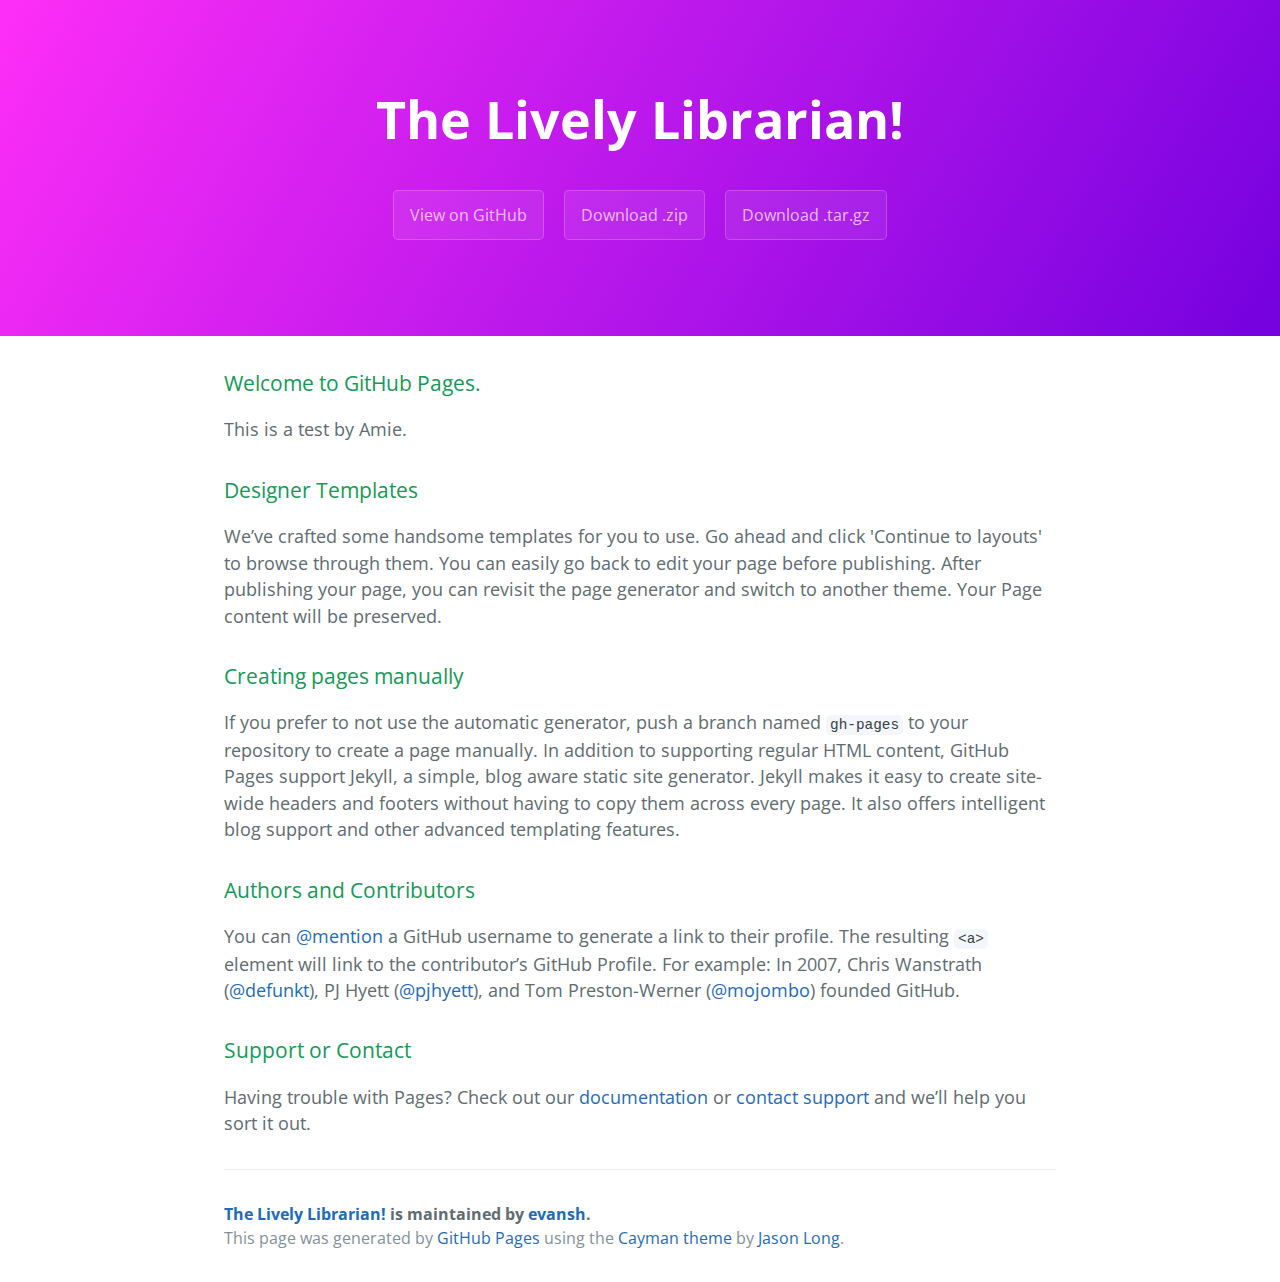
==== commit 9a8f9223: "amie's first update" ====
--- a/index.html
+++ b/index.html
@@ -2,7 +2,7 @@
 <html lang="en-us">
   <head>
     <meta charset="UTF-8">
-    <title>The Lively Librarian! by evansh</title>
+    <title>The Lively Librarian!</title>
     <meta name="viewport" content="width=device-width, initial-scale=1">
     <link rel="stylesheet" type="text/css" href="stylesheets/normalize.css" media="screen">
     <link href='https://fonts.googleapis.com/css?family=Open+Sans:400,700' rel='stylesheet' type='text/css'>
@@ -22,7 +22,7 @@
       <h3>
 <a id="welcome-to-github-pages" class="anchor" href="#welcome-to-github-pages" aria-hidden="true"><span class="octicon octicon-link"></span></a>Welcome to GitHub Pages.</h3>
 
-<p>This automatic page generator is the easiest way to create beautiful pages for all of your projects. Author your page content here <a href="https://guides.github.com/features/mastering-markdown/">using GitHub Flavored Markdown</a>, select a template crafted by a designer, and publish. After your page is generated, you can check out the new <code>gh-pages</code> branch locally. If you’re using GitHub for Mac or GitHub for Windows, simply sync your repository and you’ll see the new branch.</p>
+<p>This is a test by Amie. </p>
 
 <h3>
 <a id="designer-templates" class="anchor" href="#designer-templates" aria-hidden="true"><span class="octicon octicon-link"></span></a>Designer Templates</h3>
--- a/stylesheets/stylesheet.css
+++ b/stylesheets/stylesheet.css
@@ -57,7 +57,7 @@
   color: #fff;
   text-align: center;
   background-color: #159957;
-  background-image: linear-gradient(120deg, #155799, #159957); }
+  background-image: linear-gradient(120deg, #FE2EF7, #7401DF); }
 
 @media screen and (min-width: 64em) {
   .page-header {
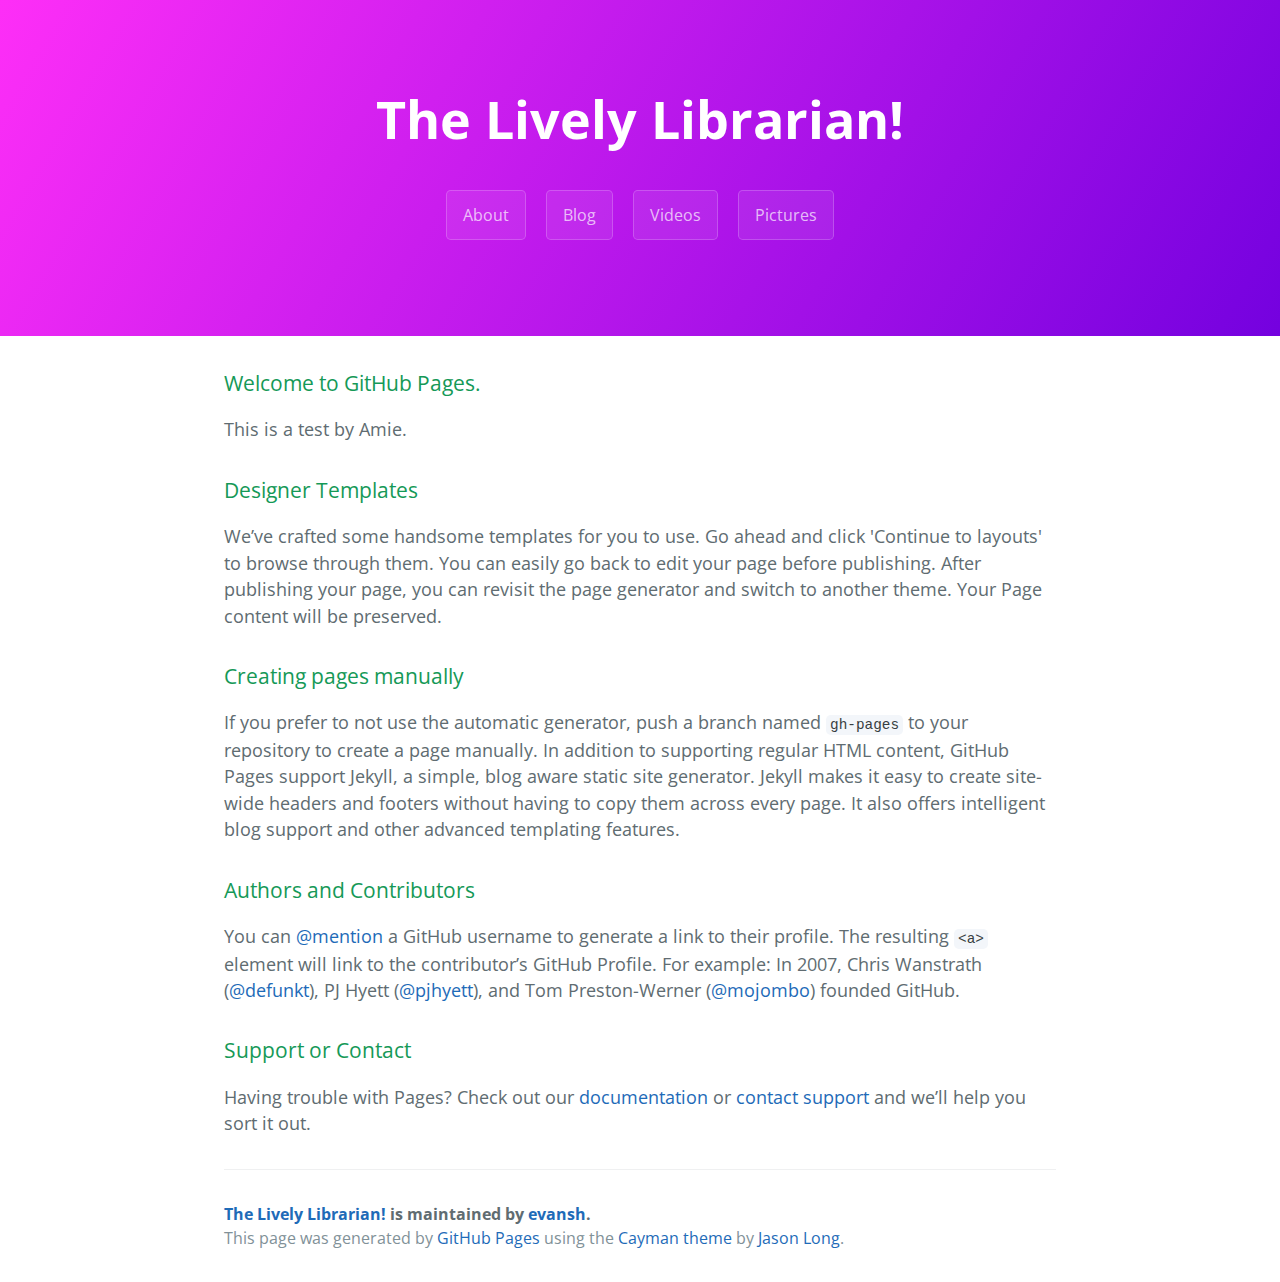
==== commit 33a2e365: "Adding tabs & pages" ====
--- a/index.html
+++ b/index.html
@@ -13,9 +13,10 @@
     <section class="page-header">
       <h1 class="project-name">The Lively Librarian!</h1>
       <h2 class="project-tagline"></h2>
-      <a href="https://github.com/evansh/amie-lib-web" class="btn">View on GitHub</a>
-      <a href="https://github.com/evansh/amie-lib-web/zipball/master" class="btn">Download .zip</a>
-      <a href="https://github.com/evansh/amie-lib-web/tarball/master" class="btn">Download .tar.gz</a>
+      <a href="/about.html" class="btn">About</a>
+      <a href="/blog.html" class="btn">Blog</a>
+      <a href="/videos.html" class="btn">Videos</a>
+      <a href="/pictures.html" class="btn">Pictures</a>
     </section>
 
     <section class="main-content">
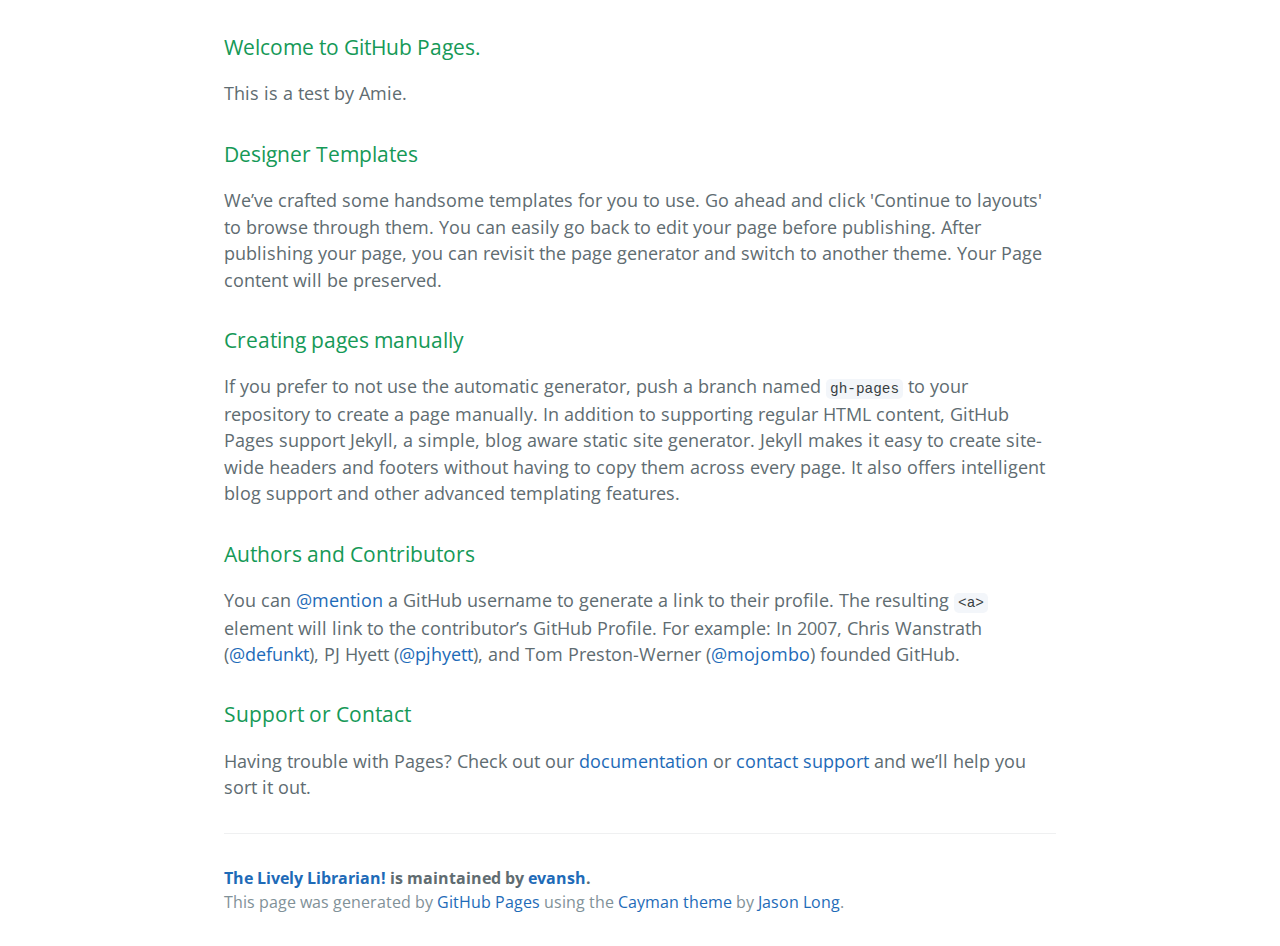
==== commit 15437e2c: "Attempting to add a header" ====
--- a/index.html
+++ b/index.html
@@ -10,14 +10,7 @@
     <link rel="stylesheet" type="text/css" href="stylesheets/github-light.css" media="screen">
   </head>
   <body>
-    <section class="page-header">
-      <h1 class="project-name">The Lively Librarian!</h1>
-      <h2 class="project-tagline"></h2>
-      <a href="/about.html" class="btn">About</a>
-      <a href="/blog.html" class="btn">Blog</a>
-      <a href="/videos.html" class="btn">Videos</a>
-      <a href="/pictures.html" class="btn">Pictures</a>
-    </section>
+    <script src="header.js"></script>
 
     <section class="main-content">
       <h3>
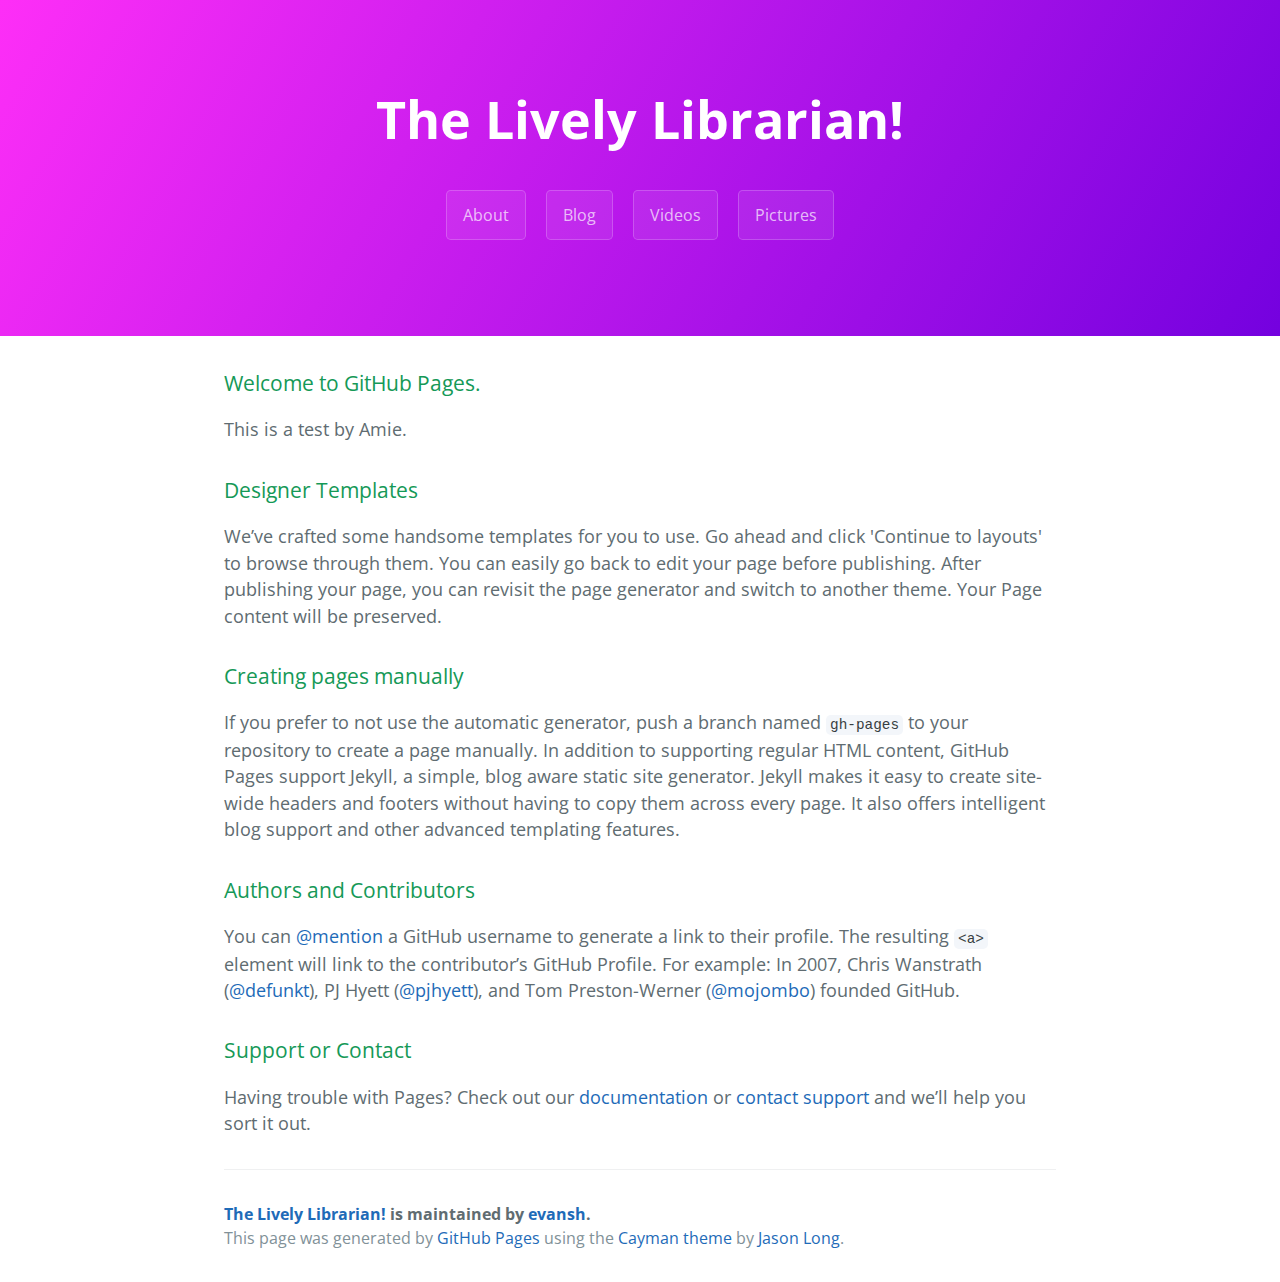
==== commit 66a8d875: "adding header path" ====
--- a/index.html
+++ b/index.html
@@ -10,7 +10,7 @@
     <link rel="stylesheet" type="text/css" href="stylesheets/github-light.css" media="screen">
   </head>
   <body>
-    <script src="header.js"></script>
+    <script src="scripts/header.js"></script>
 
     <section class="main-content">
       <h3>
